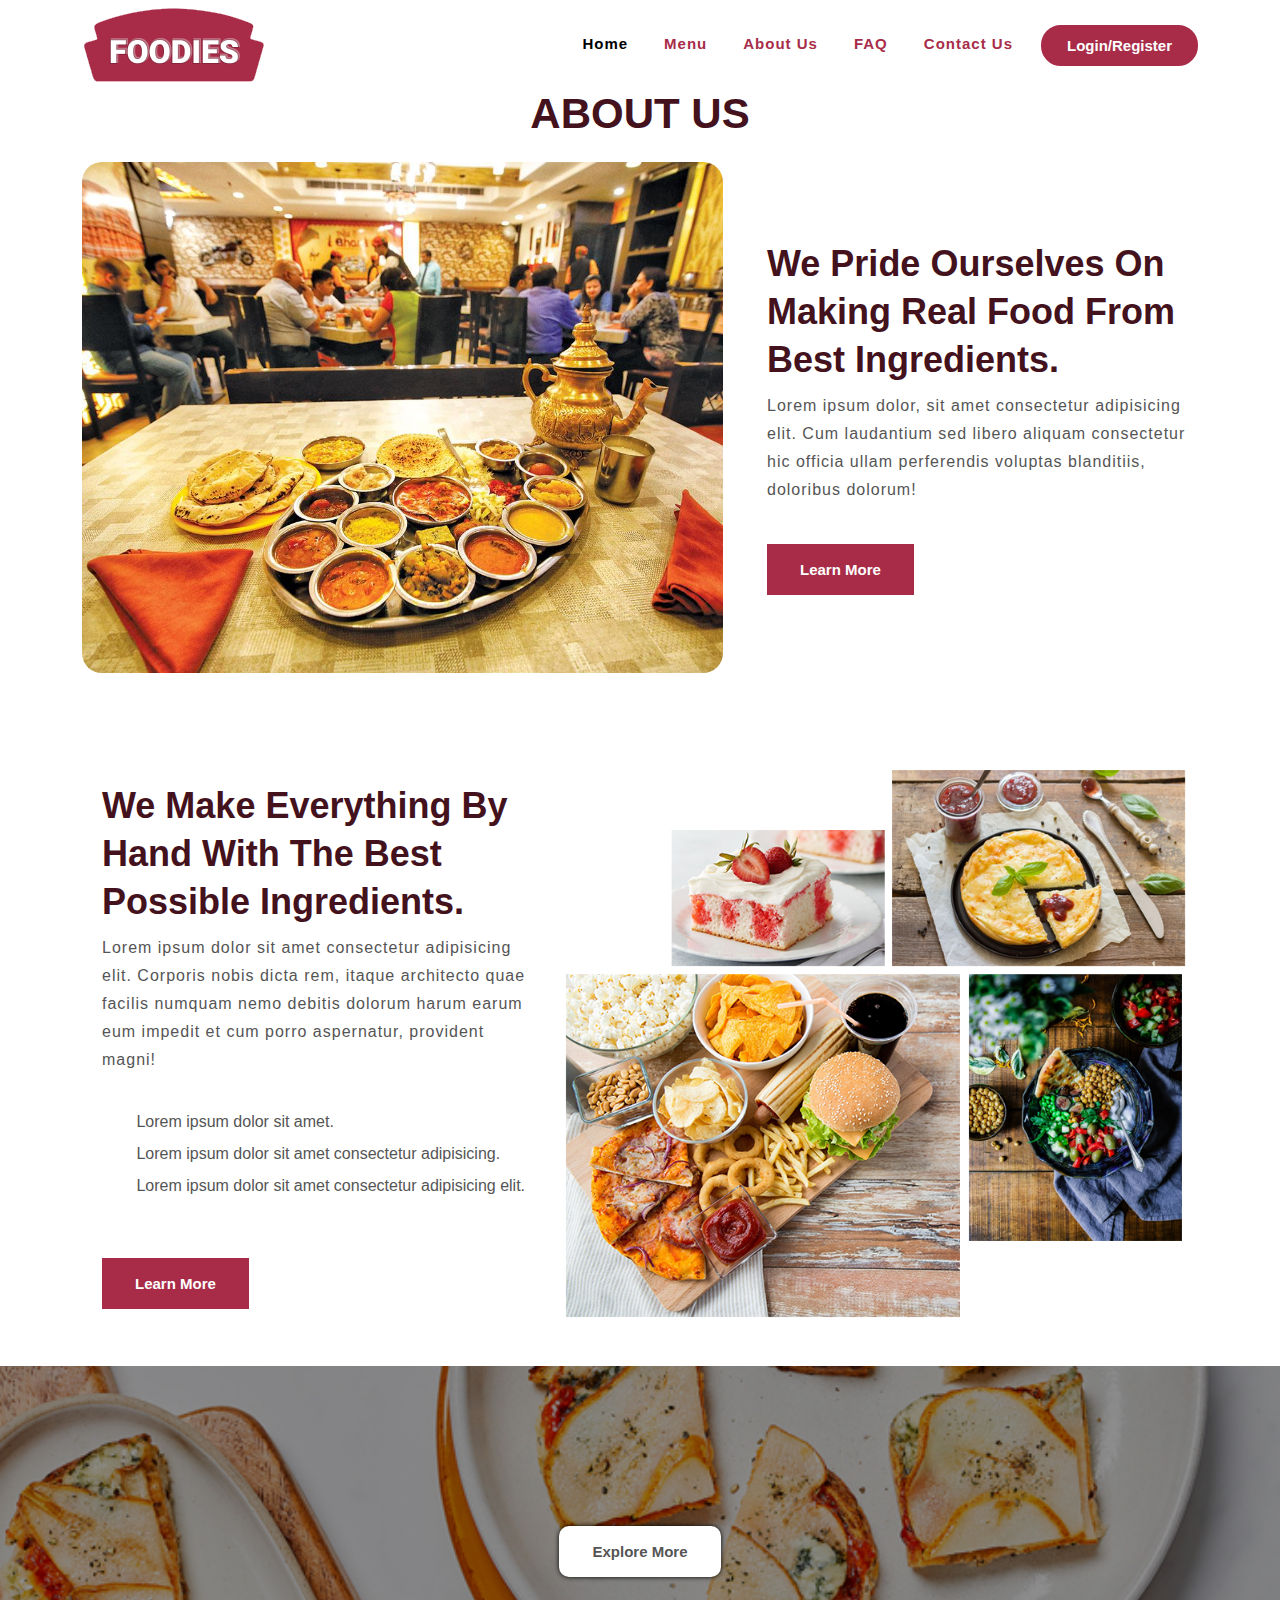
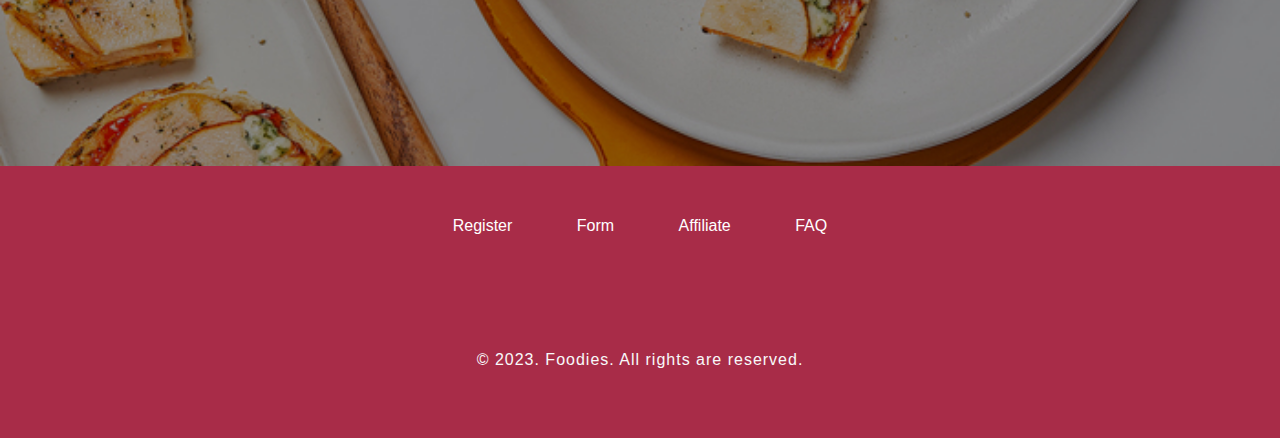
==== Foodies-contact.html @ 9a478418 "Create Foodies-contact.html" ====
<!DOCTYPE html>
<html lang="en">
<head>
<meta charset="UTF-8">
<meta name="viewport" content="width=device-width, initial-scale=1.0">
<meta http-equiv="X-UA-Compatible" content="ie=edge">
<meta name="Description" content="Enter your description here"/>
<link rel="stylesheet" href="https://cdnjs.cloudflare.com/ajax/libs/twitter-bootstrap/5.1.0/css/bootstrap.min.css">
<link rel="stylesheet" href="https://cdnjs.cloudflare.com/ajax/libs/font-awesome/6.5.1/css/all.min.css" integrity="sha512-DTOQO9RWCH3ppGqcWaEA1BIZOC6xxalwEsw9c2QQeAIftl+Vegovlnee1c9QX4TctnWMn13TZye+giMm8e2LwA==" crossorigin="anonymous" referrerpolicy="no-referrer"/>
<link rel="stylesheet" href="foodies.css">
<title>Foodies</title>
<link rel="icon" href="images/logo.png" type="icon/logo type">
<script src="tarclogin.js" type="text/javascript"></script>
<script src="Foodies.js"></script>
<script>
    var udata = localStorage.getItem('udata');
    var user = JSON.parse(udata);
</script>  
</head>
<body>
    <!-- header design -->
    <header>
        <script>
            if (user != null) {
                document.writeln(navlogin);
            }else{
                document.writeln(navlogout);
            }
        </script>
    </header>
     <!-- section about  -->

     <section id="about">
        <div class="about-section">
            <div class="container">
                <div class="nav">
                    <div class="logo-foodies">
                        <img src="images/logo.png" class="pos" alt="logo">
                    </div>
                </div>
                <div class="row">
                    <div class="col-sm-12">
                        <div class="text-center pb-4">
                            <h2 class="pos mb-0 about">ABOUT US</h2>
                        </div>
                    </div>
                </div>
                <div class="row align-items-center">
                    <div class="col-lg-7 col-md-12 mb-lg-0 mb-5">
                        <div class="image border-0">
                            <img src="images/background-2.jpg" class="img-fluid">
                        </div>
                    </div>
                    <div class="col-lg-5 col-md-12 text-sec">
                        <h2>We Pride Ourselves on making real food from best ingredients.</h2>
                        <p>Lorem ipsum dolor, sit amet consectetur adipisicing elit. Cum laudantium sed libero aliquam
                            consectetur hic officia ullam perferendis voluptas blanditiis, doloribus dolorum!</p>
                        <button class="main-btn mt-4">Learn More</button>
                    </div>
                </div>
            </div>
            <div class="container food-type">
                <div class="row align-items-center">
                    <div class="col-lg-5 col-md-12 text-sec mb-lg-0 mb-5">
                        <h2>We Make everything by hand with the best possible ingredients.</h2>
                        <p>Lorem ipsum dolor sit amet consectetur adipisicing elit. Corporis nobis dicta rem, itaque
                            architecto quae facilis numquam nemo debitis dolorum harum earum eum impedit et cum porro
                            aspernatur, provident magni!</p>
                        <ul class="list-unstyled py-3">
                            <li><button class="button"><i class="fa-solid fa-check"></i></button> Lorem ipsum dolor sit
                                amet.</li>
                            <li><button class="button"><i class="fa-solid fa-check"></i></button> Lorem ipsum dolor sit
                                amet consectetur adipisicing.</li>
                            <li><button class="button"><i class="fa-solid fa-check"></i></button> Lorem ipsum dolor sit
                                amet consectetur adipisicing elit.</li>
                        </ul>
                        <button class="main-btn mt-4">Learn More</button>
                    </div>
                    <div class="col-lg-7 col-md-12">
                        <div class="card border-0">
                            <img src="images/img-2.png" class="img-fluid">
                        </div>
                    </div>
                </div>
            </div>
        </div>
    </section>
    
    <!-- story section  -->
    <section id="story">
        <div class="story-section">
            <button type="button" class="white-btn">Explore More</button>
        </div>
    </section>

     <!-- footer -->
     <div id="footer">
        <div class="footer py-5">
            <div class="container">
                <div class="row">
                    <div class="col-md-12 text-center">
                        <a class="footer-link" href="#">Register</a>
                        <a class="footer-link" href="#">Form</a>
                        <a class="footer-link" href="#">Affiliate</a>
                        <a class="footer-link" href="#">FAQ</a>
                        <div class="footer-social pt-4 text-center">
                            <a href="#"><i class="fa-brands fa-facebook"></i></a>
                            <a href="#"><i class="fa-brands fa-twitter"></i></a>
                            <a href="#"><i class="fa-brands fa-youtube"></i></a>
                            <a href="#"><i class="fa-brands fa-whatsapp"></i></a>
                            <a href="#"><i class="fa-brands fa-linkedin"></i></a>
                            <a href="#"><i class="fa-brands fa-instagram"></i></a>
                        </div>
                    </div>
                    <div class="col-sm-12">
                        <div class="footer-copy">
                            <div class="copy-right text-center pt-5">
                                <p class="text-light">&copy; 2023. Foodies. All rights are reserved.</p>
                            </div>
                        </div>
                    </div>
                </div>
                
            </div>
        </div>
    </div>


<script src="https://cdnjs.cloudflare.com/ajax/libs/popper.js/2.9.2/umd/popper.min.js"></script>
<script src="https://cdnjs.cloudflare.com/ajax/libs/twitter-bootstrap/5.1.0/js/bootstrap.min.js"></script>
</body>
</html>
---- foodies.css ----
*{
    padding: 0;
    margin: 0;
}

body{
    font-family: Arial, Helvetica, sans-serif;
    font-weight: 400;
}


h1{
    font-size: 48px;
    font-weight: 900;
    margin-bottom: 48px;
    color: #43121d;
}
h2{
    font-weight: 700;
    font-size: 36px;
    text-transform: capitalize;
    color: #43121d;
    line-height: 48px;
}
h4{
    color: #43121d;
    text-transform: capitalize;
    font-size: 18px;
    font-weight: 800;
    margin-bottom: 8px;
}
h5{
    color: #a82c48;
    text-transform: capitalize;
    font-size: 16px;
    font-family: 700;
    margin-bottom: 8px;
}
p{
    font-size: 16px;
    color: #555;
    font-weight: 400;
    line-height: 28px;
    letter-spacing: 1px;
}
.main-btn{
    display: inline-block;
    padding: 10px 30px;
    line-height: 25px;
    background-color: #a82c48;
    border: 3px solid #a82c48;
    color: white;
    font-size: 15px;
    font-weight: 600;
    text-transform: capitalize;

}
.white-btn{
    padding: 10px 30px;
    line-height: 25px;
    background-color: white;
    border: 3px solid white;
    color: #555;
    font-size: 15px;
    font-weight: 600;
    text-transform: capitalize;
    transition: all 1s ease-out 0s;
    box-shadow: 0px 0px 5px 0px black;
}
.main-btn:hover{
    background-color: transparent;
    color: #a82c48;
}
.white-btn:hover{
    background-color: transparent;
    color: #a82c48;
    border-color: #a82c48;
}

.wrapper{
    padding-top: 40px;
    padding-bottom: 50px;
}
.text-content{
       width: 70%;
       margin: auto;
}

.counter-section h2,
.testinomial-section h2,
.book-food-text h2{
    color: white;
}
.pos{
    position: relative;
  }

/* header */
.navigation1{
    position: fixed;
    width: 100%;
    left: 0;
    z-index: 1000;
    transition: all 0.3s ease-out;
    background-color: white;
    height: 90px;
}
.navigation1 .nav-item{
    padding: 0 10px;
    transition: all 200ms linear;
}
.navbar-toggler:focus{
    outline: unset;
    border: unset;
    box-shadow: none;
}
.nav-link{
    font-size: 15px;
    font-weight: 600;
    text-transform: capitalize;
    color: #a82c48;
    letter-spacing: 1px;
}
.navigation1 .main-btn{
    padding: 5px 23px;
    box-shadow: none;
    margin-left: 10px;

}

.navbar-nav .main-btn{
    border-radius: 20px;
}
.navbar-nav .main-btn a{
    text-decoration: none;
    color: white;
}

.navbar-nav .main-btn a:hover{
    color: #a82c48;
}




/* top banner */
.top-banner{
    width: 100%;
    background-image: url("images/bg-1.jpg");
    background-position: center;
    background-repeat: no-repeat;
    background-size: cover;
    padding: 270px 0 150px;
}
.faq::before{
    content: '';
    background-image: url("images/bg-1.jpg");
    background-position: center;
    background-repeat: no-repeat;
    background-size: cover;
    position: absolute;
    top: 0;
    right: 0;
    left: 0;
    bottom: 0;
    opacity: 0.5;
}

/* about section  */

.about-section .about{
    font-weight: 800;
  }
.about-section .image img{
    border-radius: 20px;
}
.about-section .text-sec{
    padding-left: 32px;
}
.about-section .about{
    font-family: Verdana, Geneva, Tahoma, sans-serif;
    font-size: 42px;
}
.food-type{
    padding-top: 52px;
}
.food-type ul li{
    font-size: 16px;
    line-height: 32px;
    color: #555;
    margin-left: 30px;
}
.button{
    color: #a82c48;
    background-color: white;
    border: none;
    
}
.story-section{
    width: 100%;
    height: 400px;
    background-image: url("images/bg-3.jpg");
    background-repeat: no-repeat;
    background-size: cover;
    background-position: center;
    padding-top: 100px;
    text-align: center;

}
.story-section button{
    position: relative;
    top: 60px;
    border-radius: 10px;
}

/* explore food  */
.explore-food .text-content p{
    margin-bottom: 0;
    padding-bottom: 0;
}
.explore-food .card{
    border: none;
    background-color: transparent;
    border-radius: 15px;

}
.explore-food .card img{
    border-radius: 15px;
    object-fit: cover;
    width: 415px;
    height: 307px;
}
.explore-food .card span{
    font-size: 20px;
    font-weight: 700;
    color: #a82c48;
    padding-bottom: 16px;
}
.explore-food .card span del{
    color: #555;
    margin-left: 8px;
}


 /* faq 
  */
  .faq h4{
    font-weight: 700;
  }
  .faq h4 span{
    color: #a82c48;
    font-size: 25px;
    margin-right: 0.3125rem;
    
  }
  
.faq .content h4{
    color: #a82c48;
}
.faq .content p{
  color: #2e0e0e;
}
.faq .row h2{
    font-family: Verdana, Geneva, Tahoma, sans-serif;
}
/* newsletter  */
  .newsletter{
    width: 55%;
    margin: 0 auto;
  }
  .newsletter .form-control{
    height: 3.225rem;
    padding: 0 1.25rem;
    font-size: 0.875rem;
    width: 100%;
    border: 0.1875rem solid #555;
    background: transparent;
    color: black;
    font-weight: 700;
  }
  .newsletter .form-control:hover{
    border-color: #a82c48;
  }
  .newsletter h2{
    margin-left: 0;
    margin-right: 0;
  }

  /* footer  */
  .footer{
    background-color: #a82c48;
  }
  .footer .footer-link{
    font-size: 1rem;
    color: white;
    padding: 0 1.875rem;
    text-decoration: none;
  }
  .footer .footer-link:hover{
    color: white;
  }
  .footer a i{
    font-size: 1.5rem;
    color: white;
    padding: 0 1rem;
  }

  /* carousel  */
  .carousel-inner .carousel-item{
    width: 100%;
    height: 450px;
  }
  .carousel-inner .carousel-item img{
      border-radius: 10px;
      opacity: 0.7;
  }

  .carousel-head {
    color: #a82c48;
    margin: 20px 0;
    font-weight: 800;
  }
  .container .nav{
    width: 100%;
    height: 90px;
    background-color: white;
  }

  /* login  */

.login .contents .page{
    
     width: 450px;
     height: 340px;
     padding: 10px;
     border-radius: 10px;
     box-shadow: 2px 3px 20px #a82c48;
      color: #a82c48;
}
.login .contents{
    display: flex;
     flex-direction: column ; 
     justify-content: center;
     align-items: center;
     width: 100%;
     height: 500px;
}
.login .contents .page table{
    line-height: 60px;
}
.login .contents .page table tr td{
    font-size: 18px;
    padding: 0 5px;
}
.login .contents .page table .email{

    border-radius: 5px;
    border: none;
    box-shadow: 1px 1px  #a82c48;
    height: 30px;
    width: 220px;
    text-align: center;
    background: rgba(0,0,0,0.1);
    color: #a82c48;
}
.login .contents .page table .pass{
    border-radius: 5px;
    border: none;
    box-shadow: 1px 1px  #a82c48;
    height: 30px;
    width: 220px;
    text-align: center;
    background: rgba(0,0,0,0.1);
    color: #a82c48;
}
.page .extra{
    display: flex;
    margin: 20px 20px;
}
.page .extra a{
    color: #555;
    text-decoration: none;
    margin-left: 100px;
}
.page .extra a:hover{
    text-decoration: underline;
}

/* register  */
.register .contents .page{
    
     width: 430px;
     height: 500px;
     padding: 10px;
     border-radius: 10px;
     box-shadow: 2px 3px 20px #a82c48;
      color: #a82c48; 
}

.register .contents{
    display: flex;
     flex-direction: column ; 
     justify-content: center;
     align-items: center;
     width: 100%;
     height: 500px;
}
.register .contents{
    position: relative;
    top: 50px;
}
.register .contents .page table{
    line-height: 60px;
}
.register .contents .page table tr td{
    font-size: 17px;
    padding: 0 5px;
}
.register .contents .page table tr .input-type{
    border-radius: 5px;
    border: none;
    box-shadow: 1px 1px  #a82c48;
    height: 30px;
    width: 220px;
    text-align: center;
    background: rgba(0,0,0,0.1);
    color: #a82c48;
}


.page .extras{
    font-size: 16px;
    display: flex;  
    justify-content: end;
    margin-right: 20px;
   
}
.page .extras .remember{
    margin-left: 30px;  
    
}

.page .btn{
   margin-top: 15px;
   border-radius: 15px;
   margin-left: 30px;
   width: 330px;
}

.page .foot{
    display: flex;
    margin-top: 20px;
    justify-content: space-between;
}
.page .foot p{
    color: #555;
    margin-left: 16px;
    font-size: 15px;
}
.page .foot a{
    text-decoration: none;
    color: brown;
    font-weight: 700;
    margin-right: 20px;
}
.page .foot a:hover{
    text-decoration: underline;
}

/* contact page  */

.contact .details{
    margin-top: 50px;
    color: #a82c48;
}
.contact .add{
    display: flex;
    margin-bottom: 20px;
}
.contact .add i{
    font-size: 25px;
    margin-top: 10px;
}
.contact .add p{
    line-height: 20px;
    padding: 10px;
    color: #555;
    font-size: 15px;
}
.contact .phone{
    display: flex;

}
.contact .phone i{
    font-size: 20px;
    margin-top: 15px;
}
.contact .phone p{
    padding: 10px;
    color: #555;
    font-size: 15px;
}
.contact .email{
    display: flex;
    margin-top: 10px;
}
.contact .email i{
    font-size: 22px;
    margin-top: 13px;
}
.contact .email p{
    padding: 10px;
    color: #555;
    font-size: 15px;
}

.contact .message{
    
    height: 400px;
    padding: 30px;
    box-shadow: 4px 3px 10px #a82c48;
}
.contact .message h3{
    padding: 5px;
}
.contact .message input[type="text"]{
    border: none;
    border-bottom: 2px solid #555;
    width: 350px;
    margin-bottom: 40px;
    margin-top: 20px;
}
.contact .message input[type="email"]{
    border: none;
    border-bottom: 2px solid #555;
    width: 350px;
    margin-bottom: 30px; 
}
.contact .message .textarea{
    border: none;
    border-bottom: 2px solid #555;
    width: 350px;
    margin-bottom: 30px; 
}
.contact .message .message-btn{
    width: 120px;
    border-radius: 10px;
}
.contact .blank{
    margin-top: 30px;
}
.contact .blank .image{
    margin: 0 20px;
}
.contact .blank .image img{
    width: 100%;
    height: 200px;
    border-radius: 20px;
    opacity: 0.7;
}
.blank .write{
    margin: 0 20px;
}
.blank h4{
    padding: 20px;
    text-align: center;
    border-bottom: 1px solid #c7c0c0;
    color: #a82c48;
    font-weight: 700;
}
.blank .white-btn{
    width: 100px;
    height: 40px;
    display: flex;
    justify-content: center;
    align-items: center;
    margin-left: 100px;
    border-radius: 10px;
    margin-top: 15px;
}


.contact .head h2{
    font-family: Verdana, Geneva, Tahoma, sans-serif;
    font-size: 40px;
}


/* menu  */
.menu .head h3{
    color: #a82c48;
    font-family: 'Segoe UI', Tahoma, Geneva, Verdana, sans-serif;
}
.menu .head h2{
    font-size: 48px;
    font-family:Verdana, Geneva, Tahoma, sans-serif;
}
.menu-card .row1 h4{
    text-align: center;
    font-size: 20px;
    margin-top: 20px;
    margin-bottom: 20px;
}
.menu-card .item .withprice{
    display: flex;
    justify-content: space-between;
    font-family: Georgia, 'Times New Roman', Times, serif;
    margin-bottom: none;
}
.menu-card .row1{
    margin-right: 30px;
}
.title1 .item .image123 {
    height: 230px;
    width: 280px;
    display: flex;
    margin-bottom: 20px;
}

.title1 .item .image123 img{
    height: 100%;
    width: 100%;
    border-radius: 20px;
    margin: 0 20px;
}
.title2 .image {
    height: 230px;
    width: 280px;
    display: flex;
    margin-bottom: 20px;
}
.title2 .image img{
    height: 100%;
    width: 100%;
    border-radius: 20px;
    margin: 0 20px;
}
.menu-card .row2{
    margin-left: 30px;
}
.menu-card .row2 h4{
    text-align: center;
    font-size: 20px;
    margin-top: 20px;
    margin-bottom: 20px;
}

.title3 .image {
    height: 230px;
    width: 280px;
    display: flex;
    margin-bottom: 20px;
}
.title3 .image img{
    height: 100%;
    width: 100%;
    border-radius: 20px;
    margin: 0 20px;
}
.title4 .image {
    height: 230px;
    width: 280px;
    display: flex;
    margin-bottom: 20px;
}
.title4 .image img{
    height: 100%;
    width: 100%;
    border-radius: 20px;
    margin: 0 20px;
}

.menu .item .item1 p{
    letter-spacing: 1px;
    font-size: 15px;
}
.menu .item .item1 .withprice h5{
    font-size: 17px;
}

/* COUNTER  */
.counter-section{
    background-color: #a82c48;
    padding: 40px;
}
.counter-section p{
    color: white;
}
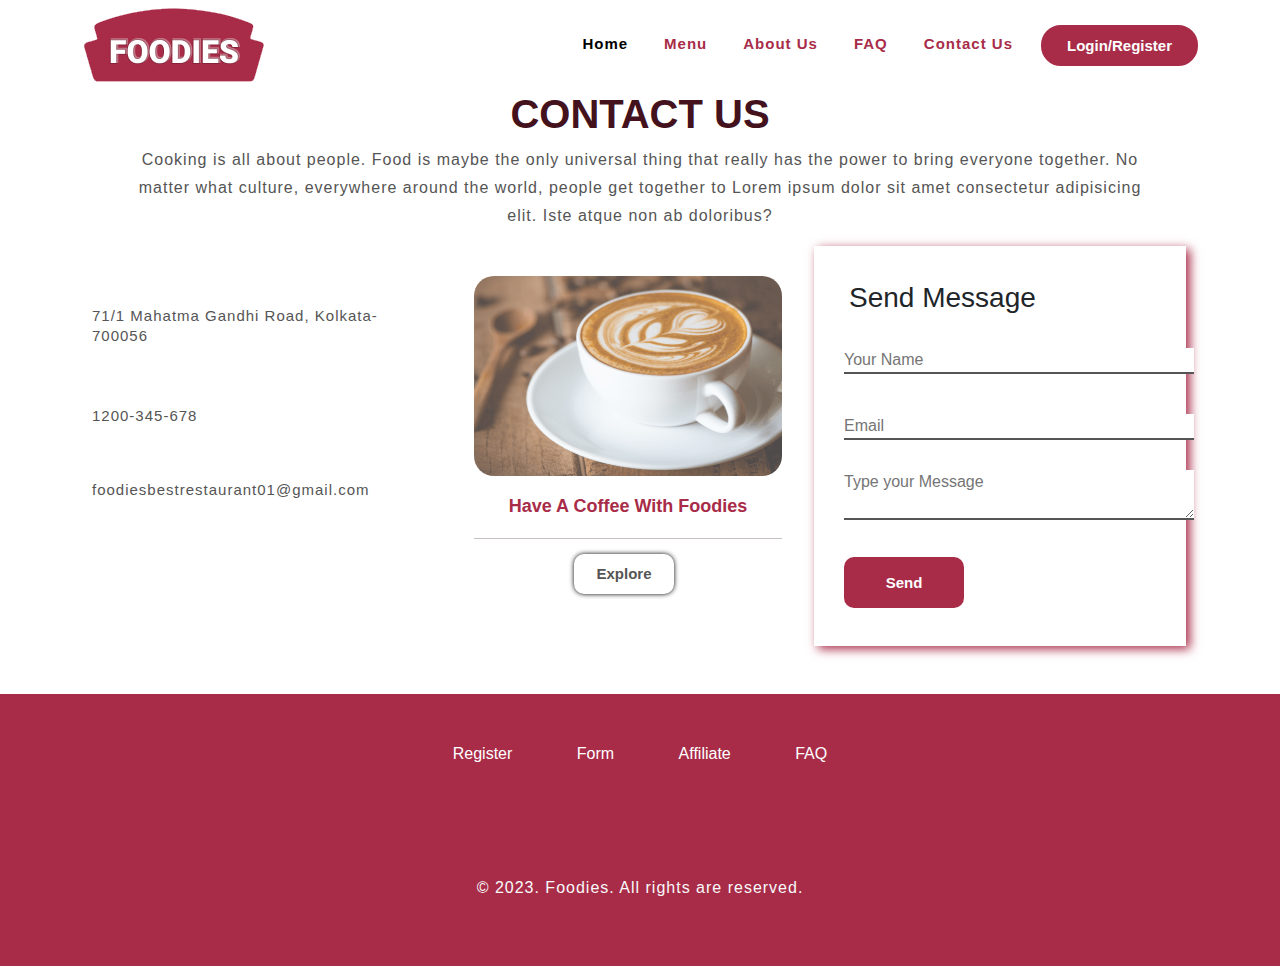
==== commit 27e405e4: "Create Foodies-contact.html" ====
--- a/Foodies-contact.html
+++ b/Foodies-contact.html
@@ -1,25 +1,29 @@
 <!DOCTYPE html>
 <html lang="en">
+
 <head>
-<meta charset="UTF-8">
-<meta name="viewport" content="width=device-width, initial-scale=1.0">
-<meta http-equiv="X-UA-Compatible" content="ie=edge">
-<meta name="Description" content="Enter your description here"/>
-<link rel="stylesheet" href="https://cdnjs.cloudflare.com/ajax/libs/twitter-bootstrap/5.1.0/css/bootstrap.min.css">
-<link rel="stylesheet" href="https://cdnjs.cloudflare.com/ajax/libs/font-awesome/6.5.1/css/all.min.css" integrity="sha512-DTOQO9RWCH3ppGqcWaEA1BIZOC6xxalwEsw9c2QQeAIftl+Vegovlnee1c9QX4TctnWMn13TZye+giMm8e2LwA==" crossorigin="anonymous" referrerpolicy="no-referrer"/>
-<link rel="stylesheet" href="foodies.css">
-<title>Foodies</title>
-<link rel="icon" href="images/logo.png" type="icon/logo type">
-<script src="tarclogin.js" type="text/javascript"></script>
-<script src="Foodies.js"></script>
-<script>
-    var udata = localStorage.getItem('udata');
-    var user = JSON.parse(udata);
-</script>  
+    <meta charset="UTF-8">
+    <meta name="viewport" content="width=device-width, initial-scale=1.0">
+    <meta http-equiv="X-UA-Compatible" content="ie=edge">
+    <meta name="Description" content="Enter your description here" />
+    <link rel="stylesheet" href="https://cdnjs.cloudflare.com/ajax/libs/twitter-bootstrap/5.1.0/css/bootstrap.min.css">
+    <link rel="stylesheet" href="https://cdnjs.cloudflare.com/ajax/libs/font-awesome/6.5.1/css/all.min.css"
+        integrity="sha512-DTOQO9RWCH3ppGqcWaEA1BIZOC6xxalwEsw9c2QQeAIftl+Vegovlnee1c9QX4TctnWMn13TZye+giMm8e2LwA=="
+        crossorigin="anonymous" referrerpolicy="no-referrer" />
+    <link rel="stylesheet" href="foodies.css">
+    <link rel="icon" href="images/logo.png" type="icon/logo type">
+    <title>Foodies</title>
+    <script src="tarclogin.js" type="text/javascript"></script>
+    <script src="Foodies.js"></script>
+    <script>
+        var udata = localStorage.getItem('udata');
+        var user = JSON.parse(udata);
+    </script>   
 </head>
+
 <body>
-    <!-- header design -->
-    <header>
+     <!-- header design -->
+     <header>
         <script>
             if (user != null) {
                 document.writeln(navlogin);
@@ -28,71 +32,65 @@
             }
         </script>
     </header>
-     <!-- section about  -->
-
-     <section id="about">
-        <div class="about-section">
-            <div class="container">
-                <div class="nav">
-                    <div class="logo-foodies">
-                        <img src="images/logo.png" class="pos" alt="logo">
-                    </div>
-                </div>
-                <div class="row">
-                    <div class="col-sm-12">
-                        <div class="text-center pb-4">
-                            <h2 class="pos mb-0 about">ABOUT US</h2>
+    
+    <!-- contact section  -->
+    <section id="contact">
+        <div class="container-fluid">
+            <div class="contact">
+                <div class="container">
+                    <div class="nav">
+                        <div class="logo-foodies">
+                            <img src="images/logo.png" class="pos" alt="logo">
                         </div>
                     </div>
-                </div>
-                <div class="row align-items-center">
-                    <div class="col-lg-7 col-md-12 mb-lg-0 mb-5">
-                        <div class="image border-0">
-                            <img src="images/background-2.jpg" class="img-fluid">
+                    <div class="head">
+                    <h2 class="text-center">CONTACT US</h2>
+                    <p class="text-center mx-5">Cooking is all about people. Food is maybe the only universal thing that
+                        really has the power to bring everyone together. No matter what culture, everywhere around the
+                        world, people get together to Lorem ipsum dolor sit amet consectetur adipisicing elit. Iste atque non ab doloribus?</p>
                         </div>
-                    </div>
-                    <div class="col-lg-5 col-md-12 text-sec">
-                        <h2>We Pride Ourselves on making real food from best ingredients.</h2>
-                        <p>Lorem ipsum dolor, sit amet consectetur adipisicing elit. Cum laudantium sed libero aliquam
-                            consectetur hic officia ullam perferendis voluptas blanditiis, doloribus dolorum!</p>
-                        <button class="main-btn mt-4">Learn More</button>
-                    </div>
-                </div>
-            </div>
-            <div class="container food-type">
-                <div class="row align-items-center">
-                    <div class="col-lg-5 col-md-12 text-sec mb-lg-0 mb-5">
-                        <h2>We Make everything by hand with the best possible ingredients.</h2>
-                        <p>Lorem ipsum dolor sit amet consectetur adipisicing elit. Corporis nobis dicta rem, itaque
-                            architecto quae facilis numquam nemo debitis dolorum harum earum eum impedit et cum porro
-                            aspernatur, provident magni!</p>
-                        <ul class="list-unstyled py-3">
-                            <li><button class="button"><i class="fa-solid fa-check"></i></button> Lorem ipsum dolor sit
-                                amet.</li>
-                            <li><button class="button"><i class="fa-solid fa-check"></i></button> Lorem ipsum dolor sit
-                                amet consectetur adipisicing.</li>
-                            <li><button class="button"><i class="fa-solid fa-check"></i></button> Lorem ipsum dolor sit
-                                amet consectetur adipisicing elit.</li>
-                        </ul>
-                        <button class="main-btn mt-4">Learn More</button>
-                    </div>
-                    <div class="col-lg-7 col-md-12">
-                        <div class="card border-0">
-                            <img src="images/img-2.png" class="img-fluid">
+                    <div class="row col-lg-12 col-md-8 col-sm-4">
+                        <div class="details col-lg-4 col-md-2 col-sm-1">
+                            <div class="add">
+                                <i class="fa-solid fa-location-dot"></i>
+
+                                <p>71/1 Mahatma Gandhi Road, Kolkata-700056</p>
+                            </div>
+                            <div class="phone">
+                                <i class="fa-solid fa-phone"></i>
+                                <p>1200-345-678</p>
+                            </div>
+                            <div class="email">
+                                <i class="fa-solid fa-envelope"></i>
+                                <p>foodiesbestrestaurant01@gmail.com</p>
+                            </div>
+                            
+                        </div>
+
+                        <div class="blank col-lg-4 col-md-2 col-sm-1">
+                            <div class="image">
+                                <img src="images/coffee.png" alt="coffee">
+                            </div> 
+                            <div class="write">
+                            <h4>Have a Coffee with Foodies</h4>
+                            <button type="button" class="white-btn">Explore</button>
+                        </div>
+                         </div>
+                        <div class="message col-lg-4 col-md-2 col-sm-1">
+                            <h3>Send Message</h3>
+                            <form class="form">
+                            <input type="text" placeholder="Your Name" id="yourName"><br>
+                            <input type="email" placeholder="Email" id="e-mail"><br>
+                            <textarea name="textarea" id="textarea" class="textarea" cols="30" rows="2" placeholder="Type your Message"></textarea>
+                         </form>   
+                         <button class="main-btn message-btn">Send</button>
                         </div>
                     </div>
                 </div>
             </div>
         </div>
     </section>
-    
-    <!-- story section  -->
-    <section id="story">
-        <div class="story-section">
-            <button type="button" class="white-btn">Explore More</button>
-        </div>
-    </section>
-
+ <br><br>
      <!-- footer -->
      <div id="footer">
         <div class="footer py-5">
@@ -124,9 +122,8 @@
             </div>
         </div>
     </div>
+    <script src="https://cdnjs.cloudflare.com/ajax/libs/popper.js/2.9.2/umd/popper.min.js"></script>
+    <script src="https://cdnjs.cloudflare.com/ajax/libs/twitter-bootstrap/5.1.0/js/bootstrap.min.js"></script>
+</body>
 
-
-<script src="https://cdnjs.cloudflare.com/ajax/libs/popper.js/2.9.2/umd/popper.min.js"></script>
-<script src="https://cdnjs.cloudflare.com/ajax/libs/twitter-bootstrap/5.1.0/js/bootstrap.min.js"></script>
-</body>
 </html>